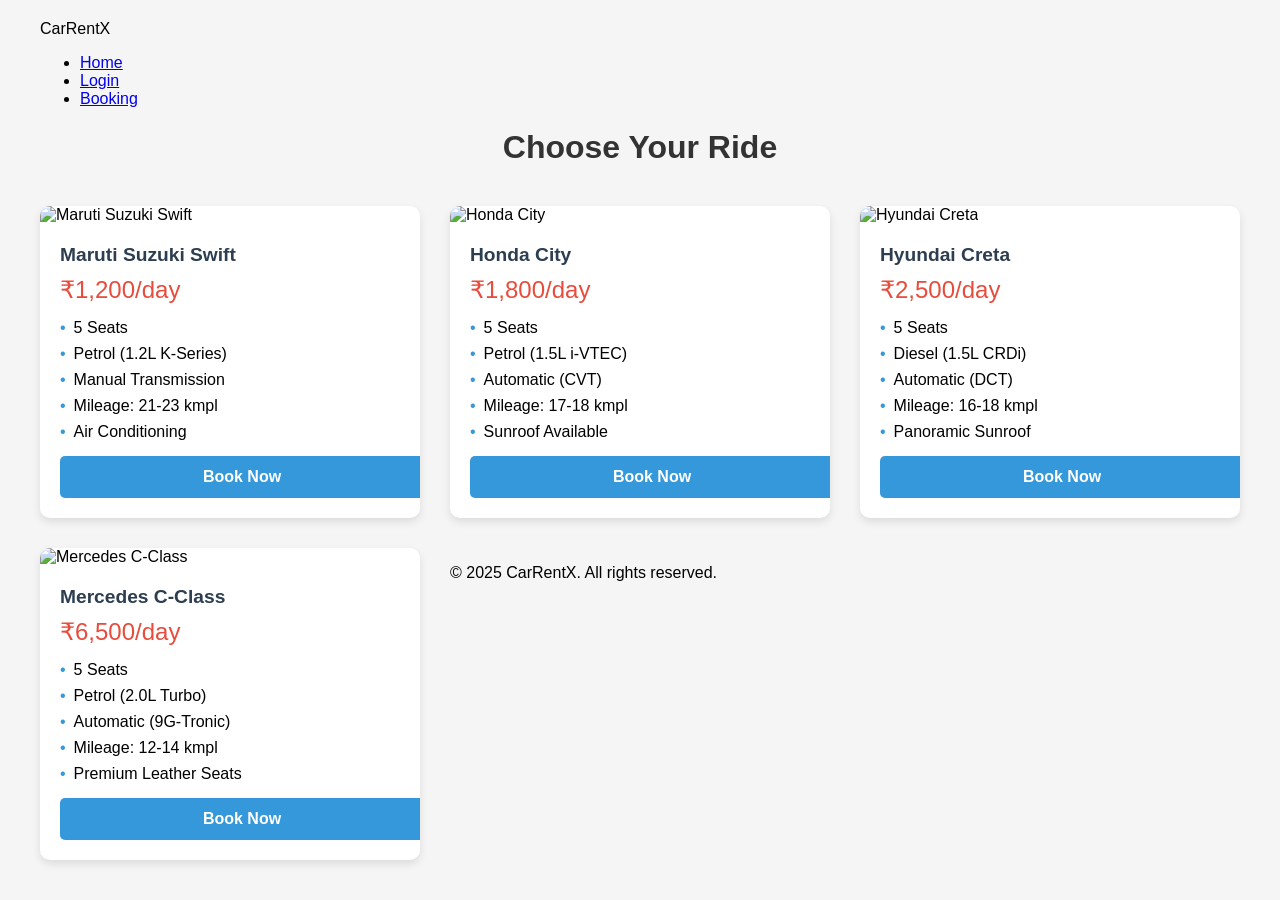
==== carselection.html @ cc1ededa "Add files via upload" ====
<!DOCTYPE html>
<html lang="en">
<head>
  <meta charset="UTF-8">
  <title>Select a Car | CarRentX</title>
  <link rel="stylesheet" href="style.css">
</head>
<body>
  <header class="main-header">
    <div class="logo">CarRentX</div>
    <nav>
      <ul>
        <li><a href="index.html">Home</a></li>
        <li><a href="login.html">Login</a></li>
        <li><a href="booking.html">Booking</a></li>
      </ul>
    </nav>
  </header>


  <style>
      body {
          font-family: 'Arial', sans-serif;
          max-width: 1200px;
          margin: 0 auto;
          padding: 20px;
          background-color: #f5f5f5;
      }
      
      h1 {
          text-align: center;
          color: #333;
          margin-bottom: 40px;
      }
      
      .cars-container {
          display: grid;
          grid-template-columns: repeat(auto-fill, minmax(300px, 1fr));
          gap: 30px;
      }
      
      .car-card {
          background: white;
          border-radius: 10px;
          overflow: hidden;
          box-shadow: 0 4px 8px rgba(0,0,0,0.1);
          transition: transform 0.3s ease;
      }
      
      .car-card:hover {
          transform: translateY(-5px);
          box-shadow: 0 6px 12px rgba(0,0,0,0.15);
      }
      
      .car-image {
          width: 100%;
          height: 180px;
          object-fit: cover;
      }
      
      .car-details {
          padding: 20px;
      }
      
      .car-category {
          font-size: 1.2rem;
          font-weight: bold;
          margin: 0 0 10px 0;
          color: #2c3e50;
      }
      
      .car-price {
          font-size: 1.5rem;
          color: #e74c3c;
          margin: 0 0 15px 0;
      }
      
      .car-specs {
          margin: 15px 0;
          padding: 0;
          list-style: none;
      }
      
      .car-specs li {
          margin-bottom: 8px;
          display: flex;
          align-items: center;
      }
      
      .car-specs li::before {
          content: "•";
          color: #3498db;
          margin-right: 8px;
      }
      
      .book-btn {
          display: block;
          width: 100%;
          padding: 12px;
          background: #3498db;
          color: white;
          border: none;
          border-radius: 5px;
          font-size: 1rem;
          font-weight: bold;
          cursor: pointer;
          transition: background 0.3s;
          text-align: center;
          text-decoration: none;
      }
      
      .book-btn:hover {
          background: #2980b9;
      }
  </style>
</head>
<body>
  <h1>Choose Your Ride</h1>
  
  <div class="cars-container">
      <!-- Hatchback (Maruti Suzuki Swift) -->
      <div class="car-card">
          <img src="photos/Maruti-Swift-2018-Review-Specs-In-India-M8.jpg" alt="Maruti Suzuki Swift" class="car-image">
          <div class="car-details">
              <h3 class="car-category">Maruti Suzuki Swift</h3>
              <p class="car-price">₹1,200/day</p>
              <ul class="car-specs">
                  <li>5 Seats</li>
                  <li>Petrol (1.2L K-Series)</li>
                  <li>Manual Transmission</li>
                  <li>Mileage: 21-23 kmpl</li>
                  <li>Air Conditioning</li>
              </ul>
              <a href="booking.html" class="book-btn">Book Now</a>


          </div>
      </div>
      
      <!-- Sedan (Honda City) -->
      <div class="car-card">
          <img src="photos/Honda-City-Safety-Advt-web9.jpg" alt="Honda City" class="car-image">
          <div class="car-details">
              <h3 class="car-category">Honda City</h3>
              <p class="car-price">₹1,800/day</p>
              <ul class="car-specs">
                  <li>5 Seats</li>
                  <li>Petrol (1.5L i-VTEC)</li>
                  <li>Automatic (CVT)</li>
                  <li>Mileage: 17-18 kmpl</li>
                  <li>Sunroof Available</li>
              </ul>
              <a href="booking.html" class="book-btn">Book Now</a>

          </div>
      </div>
      
      <!-- SUV (Hyundai Creta) -->
      <div class="car-card">
          <img src="photos/pexels-yogendras31-23534116.jpg" alt="Hyundai Creta" class="car-image">
          <div class="car-details">
              <h3 class="car-category">Hyundai Creta</h3>
              <p class="car-price">₹2,500/day</p>
              <ul class="car-specs">
                  <li>5 Seats</li>
                  <li>Diesel (1.5L CRDi)</li>
                  <li>Automatic (DCT)</li>
                  <li>Mileage: 16-18 kmpl</li>
                  <li>Panoramic Sunroof</li>
              </ul>
              <a href="booking.html" class="book-btn">Book Now</a>


          </div>
      </div>
      
      <!-- Luxury (Mercedes-Benz C-Class) -->
      <div class="car-card">
          <img src="photos/images.jpeg" alt="Mercedes C-Class" class="car-image">
          <div class="car-details">
              <h3 class="car-category">Mercedes C-Class</h3>
              <p class="car-price">₹6,500/day</p>
              <ul class="car-specs">
                  <li>5 Seats</li>
                  <li>Petrol (2.0L Turbo)</li>
                  <li>Automatic (9G-Tronic)</li>
                  <li>Mileage: 12-14 kmpl</li>
                  <li>Premium Leather Seats</li>
              </ul>
              <a href="booking.html" class="book-btn">Book Now</a>

            </div>
          </div>


          
          <footer class="footer">
            <p>&copy; 2025 CarRentX. All rights reserved.</p>
          </footer>
</body>
</html>
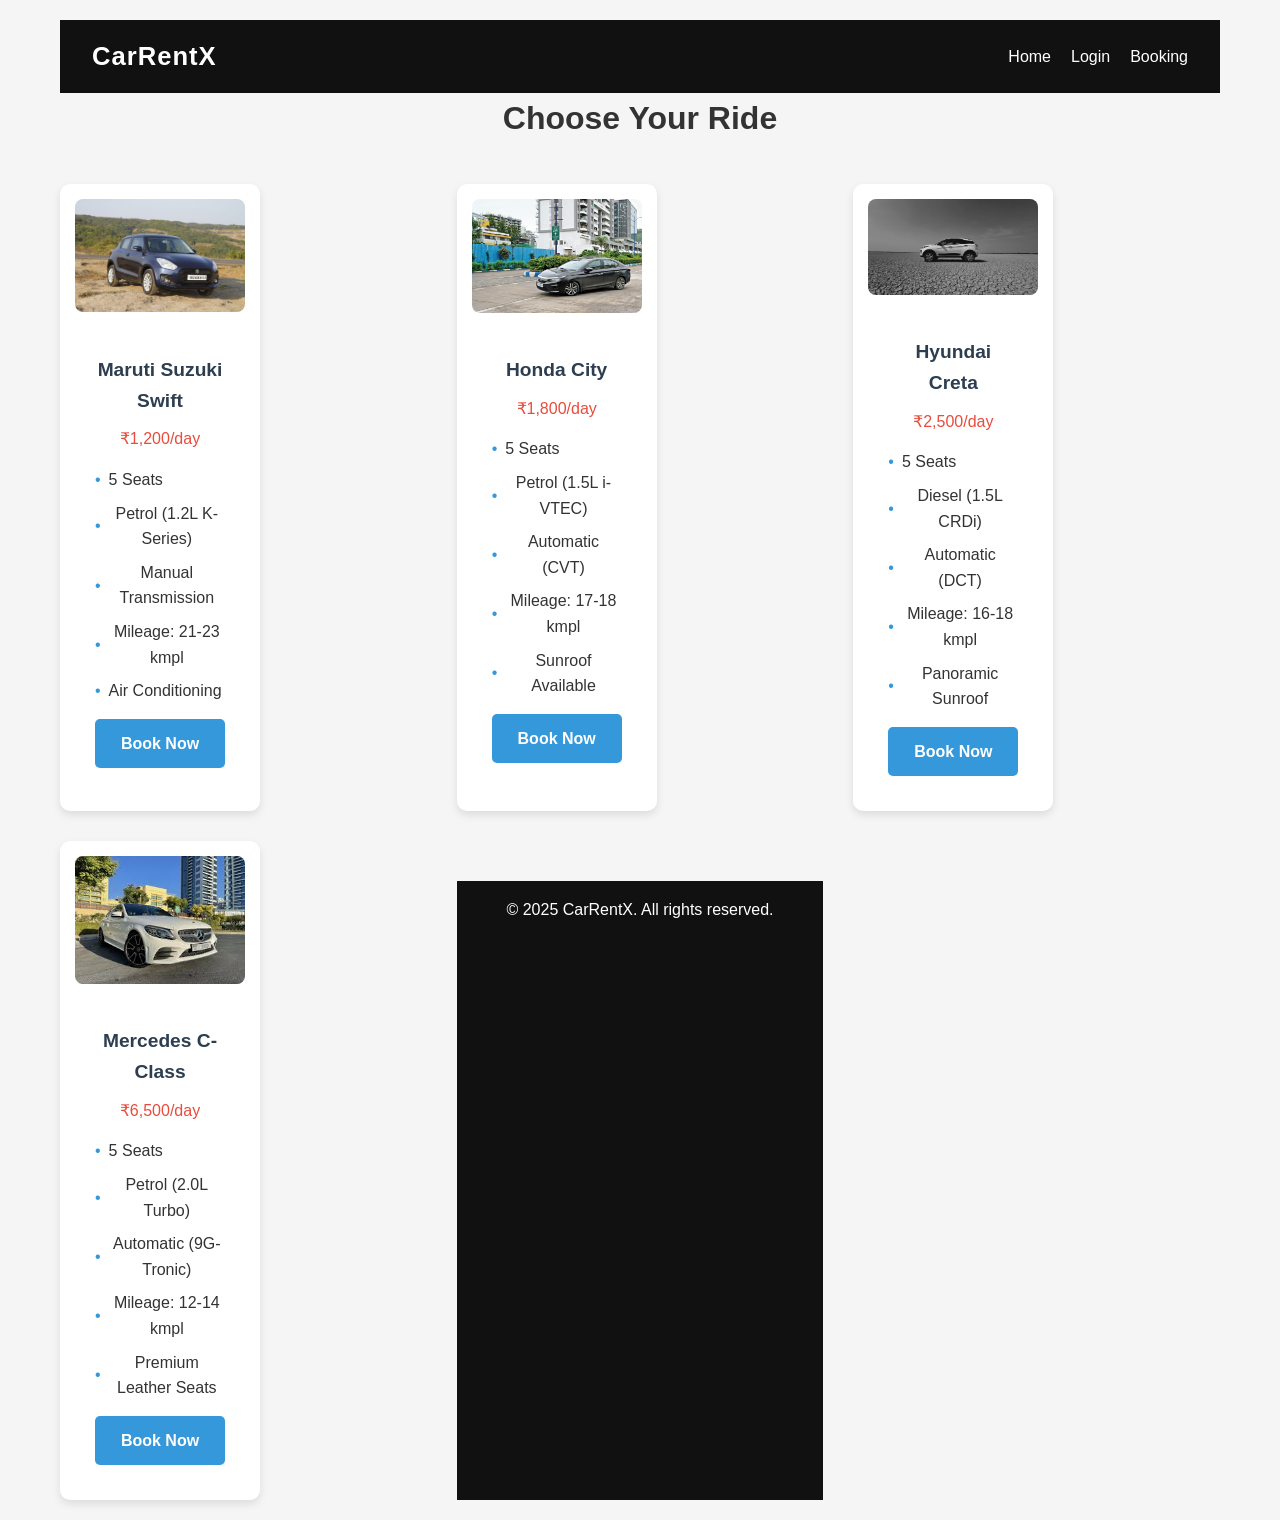
==== commit 18da44e7: "Update image paths in carselection.html Signed-off-by: vishal sharma <136149428+survivor-2@users.nor" ====
--- a/carselection.html
+++ b/carselection.html
@@ -120,7 +120,7 @@
   <div class="cars-container">
       <!-- Hatchback (Maruti Suzuki Swift) -->
       <div class="car-card">
-          <img src="photos/Maruti-Swift-2018-Review-Specs-In-India-M8.jpg" alt="Maruti Suzuki Swift" class="car-image">
+          <img src="Maruti-Swift-2018-Review-Specs-In-India-M8.jpg" alt="Maruti Suzuki Swift" class="car-image">
           <div class="car-details">
               <h3 class="car-category">Maruti Suzuki Swift</h3>
               <p class="car-price">₹1,200/day</p>
@@ -139,7 +139,7 @@
       
       <!-- Sedan (Honda City) -->
       <div class="car-card">
-          <img src="photos/Honda-City-Safety-Advt-web9.jpg" alt="Honda City" class="car-image">
+          <img src="Honda-City-Safety-Advt-web9.jpg" alt="Honda City" class="car-image">
           <div class="car-details">
               <h3 class="car-category">Honda City</h3>
               <p class="car-price">₹1,800/day</p>
@@ -157,7 +157,7 @@
       
       <!-- SUV (Hyundai Creta) -->
       <div class="car-card">
-          <img src="photos/pexels-yogendras31-23534116.jpg" alt="Hyundai Creta" class="car-image">
+          <img src="pexels-yogendras31-23534116.jpg" alt="Hyundai Creta" class="car-image">
           <div class="car-details">
               <h3 class="car-category">Hyundai Creta</h3>
               <p class="car-price">₹2,500/day</p>
@@ -176,7 +176,7 @@
       
       <!-- Luxury (Mercedes-Benz C-Class) -->
       <div class="car-card">
-          <img src="photos/images.jpeg" alt="Mercedes C-Class" class="car-image">
+          <img src="images.jpeg" alt="Mercedes C-Class" class="car-image">
           <div class="car-details">
               <h3 class="car-category">Mercedes C-Class</h3>
               <p class="car-price">₹6,500/day</p>
--- a/style.css
+++ b/style.css
@@ -0,0 +1,654 @@
+/* ---------------------------
+  Global Styles
+---------------------------- */
+* {
+    margin: 0;
+    padding: 0;
+    box-sizing: border-box;
+  }
+  
+  body {
+    font-family: 'Segoe UI', sans-serif;
+    background-color: #f5f7fa;
+    color: #333;
+    line-height: 1.6;
+  }
+  
+  /* ---------------------------
+    Header
+  ---------------------------- */
+  .main-header {
+    background-color: #111;
+    color: white;
+    padding: 1rem 2rem;
+    display: flex;
+    justify-content: space-between;
+    align-items: center;
+  }
+  
+  .logo {
+    font-size: 1.6rem;
+    font-weight: bold;
+    letter-spacing: 1px;
+  }
+  
+  nav ul {
+    display: flex;
+    list-style: none;
+    gap: 20px;
+  }
+  
+  nav ul li a {
+    color: white;
+    text-decoration: none;
+    font-weight: 500;
+  }
+  
+  nav ul li a:hover {
+    color: #f9c41e;
+  }
+  
+  /* ---------------------------
+    Hero Section (Home Page)
+  ---------------------------- */
+  .hero {
+    display: flex;
+    flex-wrap: wrap;
+    padding: 4rem 2rem;
+    justify-content: space-between;
+    align-items: center;
+    background-color: #fff;
+  }
+  
+  .hero-text {
+    flex: 1;
+    padding: 20px;
+  }
+  
+  .hero-text h1 {
+    font-size: 2.5rem;
+    margin-bottom: 1rem;
+  }
+  
+  .hero-text p {
+    font-size: 1.1rem;
+    margin-bottom: 1.5rem;
+  }
+  
+  .hero-img {
+    flex: 1;
+    text-align: center;
+  }
+  
+  .hero-img img {
+    max-width: 100%;
+    border-radius: 10px;
+  }
+  
+  /* ---------------------------
+    Buttons
+  ---------------------------- */
+  .btn {
+    display: inline-block;
+    background-color: #111;
+    color: white;
+    padding: 10px 20px;
+    text-decoration: none;
+    border-radius: 8px;
+    font-weight: 500;
+    transition: background-color 0.3s ease;
+  }
+  
+  .btn:hover {
+    background-color: #333;
+  }
+  
+  /* ---------------------------
+    Forms
+  ---------------------------- */
+  form {
+    display: flex;
+    flex-direction: column;
+    gap: 10px;
+  }
+  
+  input,
+  select,
+  textarea {
+    padding: 10px;
+    border: 1px solid #ccc;
+    border-radius: 6px;
+    font-size: 1rem;
+    width: 100%;
+  }
+  
+  label {
+    font-weight: bold;
+    margin-top: 10px;
+  }
+  
+  /* ---------------------------
+    Booking & Profile Pages
+  ---------------------------- */
+  .booking-container,
+  .profile-container,
+  .login-container,
+  .signup-container {
+    max-width: 600px;
+    margin: 40px auto;
+    padding: 30px;
+    background-color: #fff;
+    border-radius: 10px;
+    box-shadow: 0 4px 16px rgba(0,0,0,0.1);
+  }
+  
+  .booking-card {
+    background-color: #f9f9f9;
+    padding: 15px;
+    margin: 15px 0;
+    border-radius: 8px;
+    box-shadow: 0 2px 6px rgba(0,0,0,0.05);
+  }
+  
+  .booking-card h3 {
+    margin-bottom: 10px;
+  }
+  
+  /* ---------------------------
+    Car Selection Cards
+  ---------------------------- */
+  .car-selection {
+    display: flex;
+    flex-wrap: wrap;
+    gap: 20px;
+    padding: 2rem;
+    justify-content: center;
+  }
+  
+  .car-card {
+    background-color: #fff;
+    border-radius: 10px;
+    width: 300px;
+    padding: 15px;
+    box-shadow: 0 2px 10px rgba(0,0,0,0.1);
+    text-align: center;
+  }
+  
+  .car-card img {
+    width: 100%;
+    border-radius: 8px;
+    margin-bottom: 10px;
+  }
+  
+  /* ---------------------------
+    Footer
+  ---------------------------- */
+  .footer {
+    text-align: center;
+    padding: 1rem;
+    background-color: #111;
+    color: white;
+    position: relative;
+    bottom: 0;
+    margin-top: 40px;
+  }
+  
+  /* ---------------------------
+    Responsive
+  ---------------------------- */
+  @media (max-width: 768px) {
+    .hero {
+      flex-direction: column;
+      text-align: center;
+    }
+  
+    .car-selection {
+      flex-direction: column;
+      align-items: center;
+    }
+  
+    .main-header {
+      flex-direction: column;
+      gap: 10px;
+    }
+  
+    nav ul {
+      flex-direction: column;
+      gap: 10px;
+    }
+  }
+  
+  /* ---------------------------
+    Dark Mode Support
+  ---------------------------- */
+  body.dark-mode {
+    background-color: #1c1c1c;
+    color: #eee;
+  }
+  
+  body.dark-mode .main-header,
+  body.dark-mode .footer {
+    background-color: #000;
+    color: #eee;
+  }
+  
+  body.dark-mode .btn {
+    background-color: #eee;
+    color: #111;
+  }
+  
+  body.dark-mode .booking-container,
+  body.dark-mode .profile-container,
+  body.dark-mode .car-card {
+    background-color: #2b2b2b;
+    color: #fff;
+    border: 1px solid #444;
+  }
+/* Dark Mode Toggle Button */
+.dark-mode-toggle {
+    background-color: #111;
+    color: white;
+    border: none;
+    padding: 10px 15px;
+    border-radius: 5px;
+    cursor: pointer;
+    font-size: 16px;
+    transition: background-color 0.3s ease;
+  }
+  
+  .dark-mode-toggle:hover {
+    background-color: #f9c41e;
+  }
+/* ---------------------------
+  Global Styles
+---------------------------- */
+* {
+    margin: 0;
+    padding: 0;
+    box-sizing: border-box;
+  }
+  
+  body {
+    font-family: 'Segoe UI', sans-serif;
+    background-color: #f5f7fa;
+    color: #333;
+    line-height: 1.6;
+  }
+  
+  /* ---------------------------
+    Header Section
+  ---------------------------- */
+  .main-header {
+    background-color: #111;
+    color: white;
+    padding: 1rem 2rem;
+    display: flex;
+    justify-content: space-between;
+    align-items: center;
+  }
+  
+  .logo {
+    font-size: 1.6rem;
+    font-weight: bold;
+    letter-spacing: 1px;
+  }
+  
+  nav ul {
+    display: flex;
+    list-style: none;
+    gap: 20px;
+  }
+  
+  nav ul li a {
+    color: white;
+    text-decoration: none;
+    font-weight: 500;
+  }
+  
+  nav ul li a:hover {
+    color: #f9c41e;
+  }
+  
+  /* ---------------------------
+    Hero Section (Home Page)
+  ---------------------------- */
+  .hero {
+    display: flex;
+    flex-wrap: wrap;
+    padding: 4rem 2rem;
+    justify-content: space-between;
+    align-items: center;
+    background-color: #fff;
+  }
+  
+  .hero-text {
+    flex: 1;
+    padding: 20px;
+  }
+  
+  .hero-text h1 {
+    font-size: 2.5rem;
+    margin-bottom: 1rem;
+  }
+  
+  .hero-text p {
+    font-size: 1.1rem;
+    margin-bottom: 1.5rem;
+  }
+  
+  .hero-img {
+    flex: 1;
+    text-align: center;
+  }
+  
+  .hero-img img {
+    max-width: 100%;
+    border-radius: 10px;
+  }
+  
+  /* ---------------------------
+    Car Gallery Section
+  ---------------------------- */
+  .car-gallery {
+    text-align: center;
+    padding: 3rem 2rem;
+    background-color: #fff;
+  }
+  
+  .car-gallery h2 {
+    font-size: 2rem;
+    margin-bottom: 1.5rem;
+  }
+  
+  .cars {
+    display: flex;
+    justify-content: center;
+    gap: 20px;
+  }
+  
+  .car-card {
+    background-color: #f9f9f9;
+    padding: 15px;
+    border-radius: 10px;
+    width: 280px;
+    box-shadow: 0 2px 6px rgba(0, 0, 0, 0.1);
+  }
+  
+  .car-card img {
+    width: 100%;
+    border-radius: 8px;
+    margin-bottom: 15px;
+  }
+  
+  .car-card h3 {
+    margin-bottom: 10px;
+  }
+  
+  
+  /* ---------------------------
+    Travel Locations Section
+  ---------------------------- */
+  .travel-locations {
+    background-color: #f5f7fa;
+    padding: 3rem 2rem;
+  }
+  
+  .travel-locations h2 {
+    font-size: 2rem;
+    margin-bottom: 1.5rem;
+  }
+  
+  .locations {
+    display: flex;
+    justify-content: space-between;
+    gap: 20px;
+  }
+  
+  .location-card {
+    width: 30%;
+    background-color: #fff;
+    padding: 15px;
+    border-radius: 10px;
+    box-shadow: 0 2px 6px rgba(0, 0, 0, 0.1);
+  }
+  
+  .location-card img {
+    width: 100%;
+    border-radius: 8px;
+    margin-bottom: 15px;
+  }
+  
+  .location-card h3 {
+    margin-bottom: 10px;
+  }
+  
+  /* ---------------------------
+    Footer Section
+  ---------------------------- */
+  .footer {
+    text-align: center;
+    padding: 1rem;
+    background-color: #111;
+    color: white;
+    position: relative;
+    bottom: 0;
+    margin-top: 40px;
+  }
+/* General Styles */
+body {
+    font-family: Arial, sans-serif;
+    margin: 0;
+    padding: 0;
+    background-color: #f4f4f4;
+  }
+  
+  header {
+    background-color: #4CAF50;
+    color: white;
+    text-align: center;
+    padding: 20px 0;
+  }
+  
+  h1 {
+    margin: 0;
+  }
+  
+  /* Section Styles */
+  section {
+    padding: 20px;
+    margin: 10px 0;
+    background-color: white;
+    border-radius: 8px;
+    box-shadow: 0 4px 8px rgba(0, 0, 0, 0.1);
+  }
+  
+  h2 {
+    color: #333;
+  }
+  
+  /* Search & Filter Section */
+  .search-filter {
+    display: flex;
+    gap: 10px;
+    justify-content: space-between;
+    flex-wrap: wrap;
+  }
+  
+  input, select {
+    padding: 10px;
+    font-size: 1rem;
+    border: 1px solid #ccc;
+    border-radius: 4px;
+  }
+  
+  button {
+    padding: 10px;
+    background-color: #4CAF50;
+    color: white;
+    border: none;
+    border-radius: 4px;
+    cursor: pointer;
+  }
+  
+  /* Featured Cars Section */
+  .featured-cars {
+    display: flex;
+    gap: 20px;
+    justify-content: space-around;
+    text-align: center;
+  }
+  
+  .car-carousel {
+    display: flex;
+    gap: 20px;
+    overflow-x: auto;
+  }
+  
+  .car-card {
+    text-align: center;
+    width: 200px;
+  }
+  
+  .car-card img {
+    width: 100%;
+    height: auto;
+    border-radius: 8px;
+  }
+  
+  .car-card p {
+    font-size: 1rem;
+  }
+  
+  /* Popular Destinations Section */
+  .popular-destinations ul {
+    list-style: none;
+    padding-left: 0;
+  }
+  
+  .popular-destinations li {
+    font-size: 1.1rem;
+    margin-bottom: 10px;
+  }
+  
+  /* Special Deals Section */
+  .deal-card {
+    background-color: #FFEB3B;
+    padding: 20px;
+    border-radius: 8px;
+    margin-bottom: 10px;
+  }
+  
+  /* Customer Reviews Section */
+  .testimonial {
+    background-color: #E1F5FE;
+    padding: 10px;
+    border-radius: 8px;
+    margin-bottom: 10px;
+  }
+  
+  /* CTA Buttons */
+  .cta button {
+    padding: 15px 25px;
+    font-size: 1.2rem;
+    background-color: #4CAF50;
+    color: white;
+    border: none;
+    border-radius: 4px;
+    cursor: pointer;
+  }
+  
+  .cta button:hover {
+    background-color: #45a049;
+  }
+  
+  /* Road Trip Section */
+  .road-trip ul {
+    list-style: none;
+    padding-left: 0;
+  }
+  
+  footer {
+    text-align: center;
+    padding: 10px 0;
+    background-color: #333;
+    color: white;
+  }
+  .car-slider {
+    position: relative;
+    width: 100%;
+    height: 180px;
+    overflow: hidden;
+  }
+  
+  .car-slider .slide {
+    display: none;
+    width: 100%;
+    height: 100%;
+    object-fit: cover;
+  }
+  
+  .car-slider .slide.active {
+    display: block;
+  }
+
+
+
+  /* Quote form styles */
+  body {
+    font-family: Arial, sans-serif;
+    background-color: #f4f4f4;
+    margin: 0;
+    padding: 0;
+}
+
+.form-container {
+    max-width: 400px;
+    margin: 20px auto;
+    padding: 20px;
+    background-color: #fff;
+    border-radius: 8px;
+    box-shadow: 0 2px 10px rgba(0, 0, 0, 0.1);
+}
+
+h2 {
+    text-align: center;
+}
+
+label {
+    display: block;
+    margin-bottom: 8px;
+    font-weight: bold;
+}
+
+input, select, button {
+    width: 100%;
+    padding: 10px;
+    margin-bottom: 15px;
+    border: 1px solid #ccc;
+    border-radius: 4px;
+}
+
+button {
+    background-color: #007BFF;
+    color: white;
+    border: none;
+    cursor: pointer;
+}
+
+button:hover {
+    background-color: #0056b3;
+}
+
+.quote-result {
+    margin-top: 20px;
+    text-align: center;
+    font-size: 18px;
+    padding: 10px;
+    background-color: #e7f3fe;
+    border: 1px solid #007BFF;
+    border-radius: 4px;
+}
+
+
+
+          
